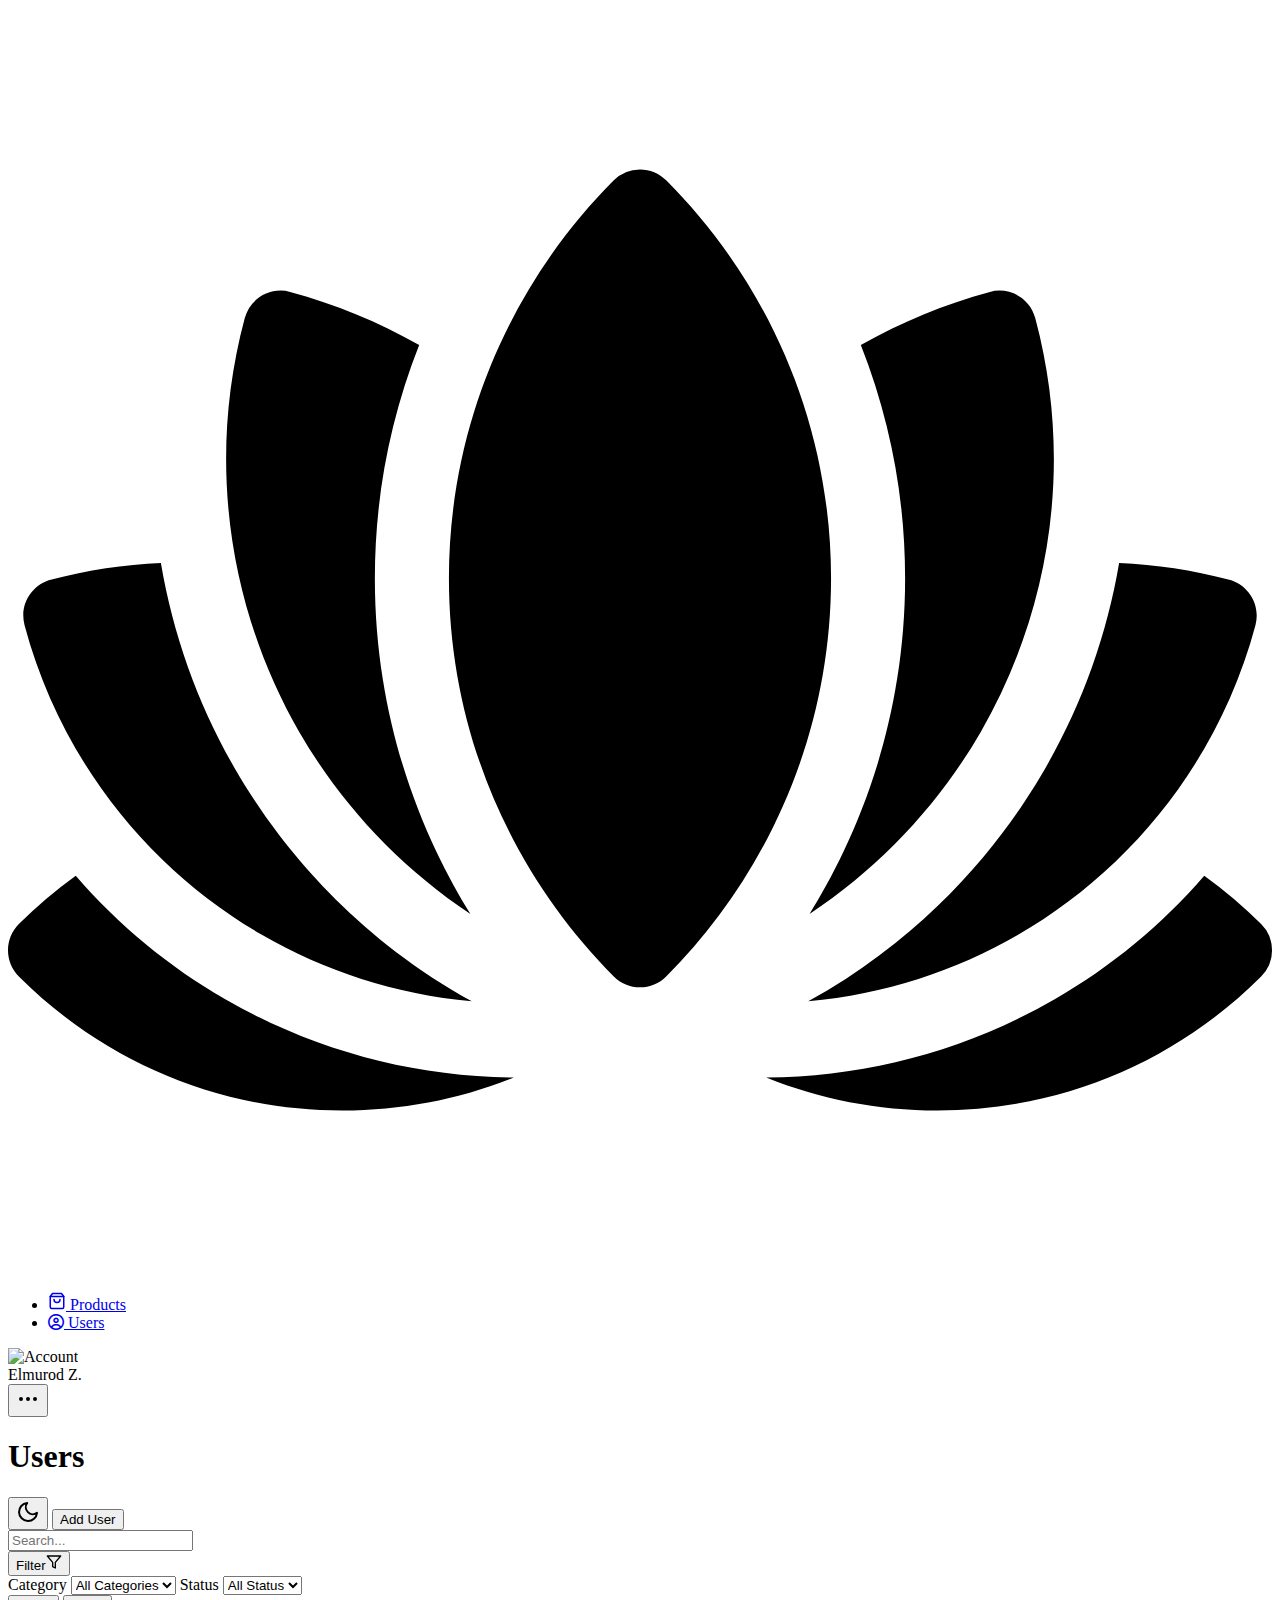
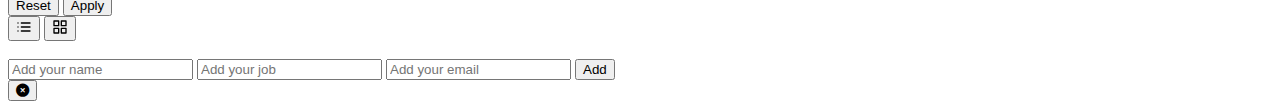
==== users.html @ 1fd19dda "Project of Products & Users" ====
<!DOCTYPE html>
<html lang="en">
<head>
    <meta charset="UTF-8">
    <meta http-equiv="X-UA-Compatible" content="IE=edge">
    <meta name="viewport" content="width=device-width, initial-scale=1.0">
    <title>Users</title>
    <link rel="stylesheet" href="/Project/css/main.css">
    <link rel="stylesheet" href="https://cdnjs.cloudflare.com/ajax/libs/font-awesome/6.3.0/css/all.min.css">
</head>
<body>
    <div class="app-container">
        <div class="sidebar">
          <div class="sidebar-header">
            <div class="app-icon">
              <svg viewBox="0 0 512 512" xmlns="http://www.w3.org/2000/svg"><path fill="currentColor" d="M507.606 371.054a187.217 187.217 0 00-23.051-19.606c-17.316 19.999-37.648 36.808-60.572 50.041-35.508 20.505-75.893 31.452-116.875 31.711 21.762 8.776 45.224 13.38 69.396 13.38 49.524 0 96.084-19.286 131.103-54.305a15 15 0 004.394-10.606 15.028 15.028 0 00-4.395-10.615zM27.445 351.448a187.392 187.392 0 00-23.051 19.606C1.581 373.868 0 377.691 0 381.669s1.581 7.793 4.394 10.606c35.019 35.019 81.579 54.305 131.103 54.305 24.172 0 47.634-4.604 69.396-13.38-40.985-.259-81.367-11.206-116.879-31.713-22.922-13.231-43.254-30.04-60.569-50.039zM103.015 375.508c24.937 14.4 53.928 24.056 84.837 26.854-53.409-29.561-82.274-70.602-95.861-94.135-14.942-25.878-25.041-53.917-30.063-83.421-14.921.64-29.775 2.868-44.227 6.709-6.6 1.576-11.507 7.517-11.507 14.599 0 1.312.172 2.618.512 3.885 15.32 57.142 52.726 100.35 96.309 125.509zM324.148 402.362c30.908-2.799 59.9-12.454 84.837-26.854 43.583-25.159 80.989-68.367 96.31-125.508.34-1.267.512-2.573.512-3.885 0-7.082-4.907-13.023-11.507-14.599-14.452-3.841-29.306-6.07-44.227-6.709-5.022 29.504-15.121 57.543-30.063 83.421-13.588 23.533-42.419 64.554-95.862 94.134zM187.301 366.948c-15.157-24.483-38.696-71.48-38.696-135.903 0-32.646 6.043-64.401 17.945-94.529-16.394-9.351-33.972-16.623-52.273-21.525-8.004-2.142-16.225 2.604-18.37 10.605-16.372 61.078-4.825 121.063 22.064 167.631 16.325 28.275 39.769 54.111 69.33 73.721zM324.684 366.957c29.568-19.611 53.017-45.451 69.344-73.73 26.889-46.569 38.436-106.553 22.064-167.631-2.145-8.001-10.366-12.748-18.37-10.605-18.304 4.902-35.883 12.176-52.279 21.529 11.9 30.126 17.943 61.88 17.943 94.525.001 64.478-23.58 111.488-38.702 135.912zM266.606 69.813c-2.813-2.813-6.637-4.394-10.615-4.394a15 15 0 00-10.606 4.394c-39.289 39.289-66.78 96.005-66.78 161.231 0 65.256 27.522 121.974 66.78 161.231 2.813 2.813 6.637 4.394 10.615 4.394s7.793-1.581 10.606-4.394c39.248-39.247 66.78-95.96 66.78-161.231.001-65.256-27.511-121.964-66.78-161.231z"/></svg>
            </div>
          </div>
          <ul class="sidebar-list">
            <li class="sidebar-list-item">
              <a href="./products.html">
                <svg xmlns="http://www.w3.org/2000/svg" width="18" height="18" viewBox="0 0 24 24" fill="none" stroke="currentColor" stroke-width="2" stroke-linecap="round" stroke-linejoin="round" class="feather feather-shopping-bag"><path d="M6 2L3 6v14a2 2 0 0 0 2 2h14a2 2 0 0 0 2-2V6l-3-4z"/><line x1="3" y1="6" x2="21" y2="6"/><path d="M16 10a4 4 0 0 1-8 0"/></svg>
                <span>Products</span>
              </a>
            </li>
            <li class="sidebar-list-item active">
              <a href="./users.html">
                <i class="fa-regular fa-circle-user"></i>
                <span>Users</span>
              </a>
            </li>
          </ul>
          <div class="account-info">
            <div class="account-info-picture">
              <img src="/Project/img/my photo.jpg" alt="Account">
            </div>
            <div class="account-info-name">Elmurod Z.</div>
            <button class="account-info-more">
              <svg xmlns="http://www.w3.org/2000/svg" width="24" height="24" viewBox="0 0 24 24" fill="none" stroke="currentColor" stroke-width="2" stroke-linecap="round" stroke-linejoin="round" class="feather feather-more-horizontal"><circle cx="12" cy="12" r="1"/><circle cx="19" cy="12" r="1"/><circle cx="5" cy="12" r="1"/></svg>
            </button>
          </div>
        </div>
        <div class="app-content">
          <div class="app-content-header">
            <h1 class="app-content-headerText">Users</h1>
            <button class="mode-switch" title="Switch Theme">
              <svg class="moon" fill="none" stroke="currentColor" stroke-linecap="round" stroke-linejoin="round" stroke-width="2" width="24" height="24" viewBox="0 0 24 24">
                <defs></defs>
                <path d="M21 12.79A9 9 0 1111.21 3 7 7 0 0021 12.79z"></path>
              </svg>
            </button>
            <button type="button" class="btn btn-lg btn-primary js-modal app-content-headerButton" data-modal="#modal_1">
              Add User
            </button>
          </div>
          <div class="app-content-actions">
            <input class="search-bar" placeholder="Search..." type="text">
            <div class="app-content-actions-wrapper">
              <div class="filter-button-wrapper">
                <button class="action-button filter jsFilter"><span>Filter</span><svg xmlns="http://www.w3.org/2000/svg" width="16" height="16" viewBox="0 0 24 24" fill="none" stroke="currentColor" stroke-width="2" stroke-linecap="round" stroke-linejoin="round" class="feather feather-filter"><polygon points="22 3 2 3 10 12.46 10 19 14 21 14 12.46 22 3"/></svg></button>
                <div class="filter-menu">
                  <label>Category</label>
                  <select>
                    <option>All Categories</option>
                    <option>Furniture</option>                     
                    <option>Decoration</option>
                    <option>Kitchen</option>
                    <option>Bathroom</option>
                  </select>
                  <label>Status</label>
                  <select>
                    <option>All Status</option>
                    <option>Active</option>
                    <option>Disabled</option>
                  </select>
                  <div class="filter-menu-buttons">
                    <button class="filter-button reset">
                      Reset
                    </button>
                    <button class="filter-button apply">
                      Apply
                    </button>
                  </div>
                </div>
              </div>
              <button class="action-button list active" title="List View">
                <svg xmlns="http://www.w3.org/2000/svg" width="16" height="16" viewBox="0 0 24 24" fill="none" stroke="currentColor" stroke-width="2" stroke-linecap="round" stroke-linejoin="round" class="feather feather-list"><line x1="8" y1="6" x2="21" y2="6"/><line x1="8" y1="12" x2="21" y2="12"/><line x1="8" y1="18" x2="21" y2="18"/><line x1="3" y1="6" x2="3.01" y2="6"/><line x1="3" y1="12" x2="3.01" y2="12"/><line x1="3" y1="18" x2="3.01" y2="18"/></svg>
              </button>
              <button class="action-button grid" title="Grid View">
                <svg xmlns="http://www.w3.org/2000/svg" width="16" height="16" viewBox="0 0 24 24" fill="none" stroke="currentColor" stroke-width="2" stroke-linecap="round" stroke-linejoin="round" class="feather feather-grid"><rect x="3" y="3" width="7" height="7"/><rect x="14" y="3" width="7" height="7"/><rect x="14" y="14" width="7" height="7"/><rect x="3" y="14" width="7" height="7"/></svg>
              </button>
            </div>
          </div>
          <div class="box2 box">
            
          </div>

          <div id="modal_1" class="modal-window">
            <div class="modal-window__title">
              <div class="modal-box">
                <img src="" alt="">
                   <form class="modal-form">
                    <input id="modal-input-title" type="text" placeholder="Add your name">
                    <input id="modal-input-name" type="text" placeholder="Add your job">
                    <input id="modal-input-price" type="email" placeholder="Add your email">
                    <button class="add-btn">Add</button>
                   </form>
                </div>
              <button class="modal-close">
                <i class="fa-solid fa-circle-xmark"></i>
              </button>
            </div>
          </div>
        </div>
    </div>



    <script src="/Project/js/app.js"></script>
</body>
</html>
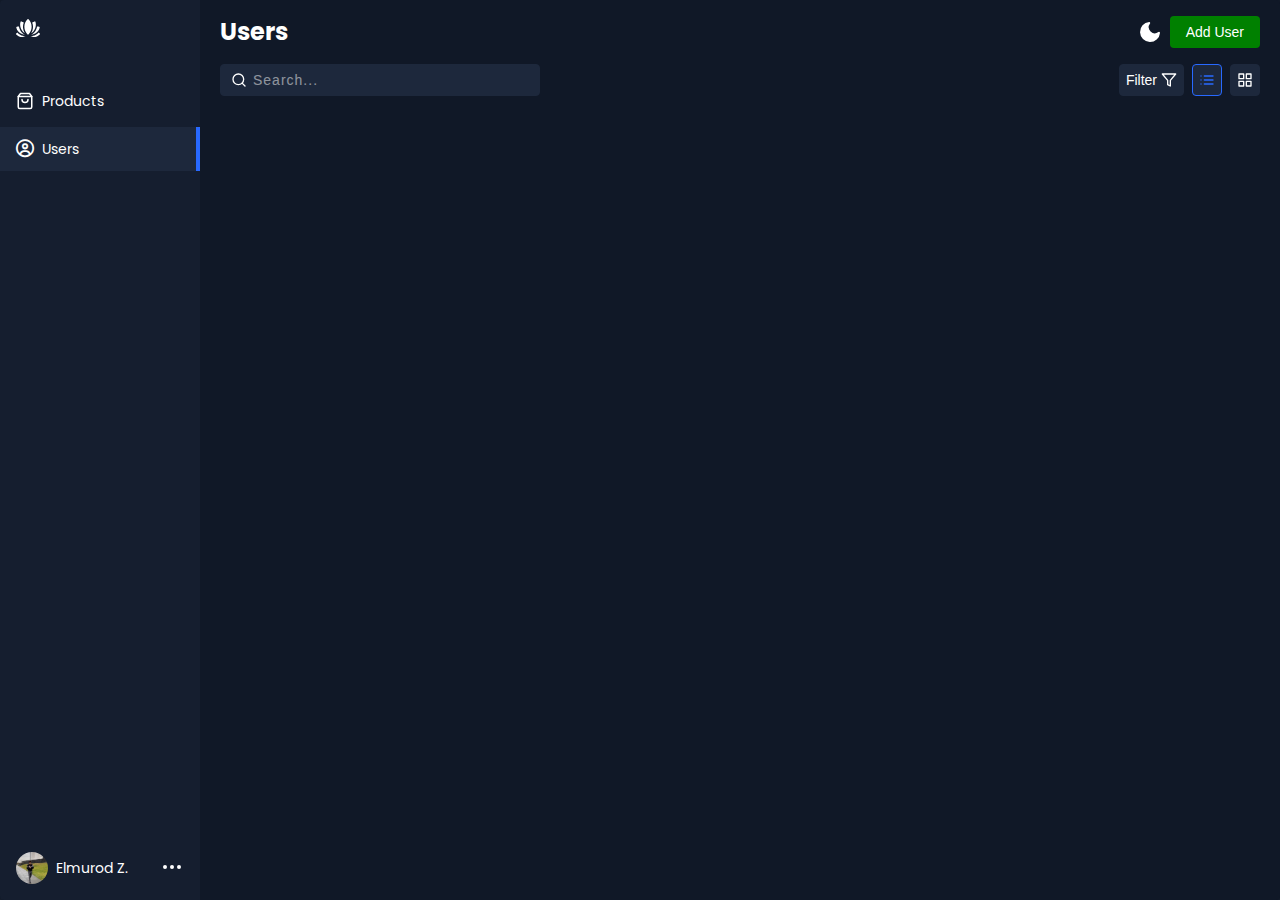
==== commit 4dde3b05: "Project of products and users" ====
--- a/users.html
+++ b/users.html
@@ -5,7 +5,7 @@
     <meta http-equiv="X-UA-Compatible" content="IE=edge">
     <meta name="viewport" content="width=device-width, initial-scale=1.0">
     <title>Users</title>
-    <link rel="stylesheet" href="/Project/css/main.css">
+    <link rel="stylesheet" href="./css/main.css">
     <link rel="stylesheet" href="https://cdnjs.cloudflare.com/ajax/libs/font-awesome/6.3.0/css/all.min.css">
 </head>
 <body>
@@ -18,7 +18,7 @@
           </div>
           <ul class="sidebar-list">
             <li class="sidebar-list-item">
-              <a href="./products.html">
+              <a href="./index.html">
                 <svg xmlns="http://www.w3.org/2000/svg" width="18" height="18" viewBox="0 0 24 24" fill="none" stroke="currentColor" stroke-width="2" stroke-linecap="round" stroke-linejoin="round" class="feather feather-shopping-bag"><path d="M6 2L3 6v14a2 2 0 0 0 2 2h14a2 2 0 0 0 2-2V6l-3-4z"/><line x1="3" y1="6" x2="21" y2="6"/><path d="M16 10a4 4 0 0 1-8 0"/></svg>
                 <span>Products</span>
               </a>
@@ -32,7 +32,7 @@
           </ul>
           <div class="account-info">
             <div class="account-info-picture">
-              <img src="/Project/img/my photo.jpg" alt="Account">
+              <img src="./img/my photo.jpg" alt="My account">
             </div>
             <div class="account-info-name">Elmurod Z.</div>
             <button class="account-info-more">
@@ -116,6 +116,6 @@
 
 
 
-    <script src="/Project/js/app.js"></script>
+    <script src="./js/app.js"></script>
 </body>
 </html>--- a/css/main.css
+++ b/css/main.css
@@ -0,0 +1,912 @@
+@import url("https://fonts.googleapis.com/css2?family=Poppins:wght@300;400;500&display=swap");
+* {
+  box-sizing: border-box;
+}
+
+:root {
+  --app-bg: #101827;
+  --sidebar: rgba(21, 30, 47,1);
+  --sidebar-main-color: #fff;
+  --table-border: #1a2131;
+  --table-header: #1a2131;
+  --app-content-main-color: #fff;
+  --sidebar-link: #fff;
+  --sidebar-active-link: #1d283c;
+  --sidebar-hover-link: #1a2539;
+  --action-color: #2869ff;
+  --action-color-hover: #6291fd;
+  --app-content-secondary-color: #1d283c;
+  --filter-reset: #2c394f;
+  --filter-shadow: rgba(16, 24, 39, 0.8) 0px 6px 12px -2px, rgba(0, 0, 0, 0.3) 0px 3px 7px -3px;
+}
+
+.light:root {
+  --app-bg: #fff;
+  --sidebar: #f3f6fd;
+  --app-content-secondary-color: #f3f6fd;
+  --app-content-main-color: #1f1c2e;
+  --sidebar-link: #1f1c2e;
+  --sidebar-hover-link: rgba(195, 207, 244, 0.5);
+  --sidebar-active-link: rgba(195, 207, 244, 1);
+  --sidebar-main-color: #1f1c2e;
+  --filter-shadow: rgba(99, 99, 99, 0.2) 0px 2px 8px 0px;
+}
+
+body, html {
+  margin: 0;
+  padding: 0;
+  height: 100%;
+  width: 100%;
+}
+
+body {
+  overflow: hidden;
+  font-family: "Poppins", sans-serif;
+  background-color: var(--app-bg);
+  -webkit-font-smoothing: antialiased;
+  -moz-osx-font-smoothing: grayscale;
+}
+
+.app-container {
+  border-radius: 4px;
+  width: 100%;
+  height: 100%;
+  max-height: 100%;
+  max-width: 1280px;
+  display: flex;
+  overflow: hidden;
+  box-shadow: rgba(99, 99, 99, 0.2) 0px 2px 8px 0px;
+  max-width: 2000px;
+  margin: 0 auto;
+}
+
+.sidebar {
+  flex-basis: 200px;
+  max-width: 200px;
+  flex-shrink: 0;
+  background-color: var(--sidebar);
+  display: flex;
+  flex-direction: column;
+}
+.sidebar-header {
+  display: flex;
+  align-items: center;
+  justify-content: space-between;
+  padding: 16px;
+}
+.sidebar-list {
+  list-style-type: none;
+  padding: 0;
+}
+.sidebar-list-item {
+  position: relative;
+  margin-bottom: 4px;
+}
+.sidebar-list-item a {
+  display: flex;
+  align-items: center;
+  width: 100%;
+  padding: 10px 16px;
+  color: var(--sidebar-link);
+  text-decoration: none;
+  font-size: 14px;
+  line-height: 24px;
+}
+.sidebar-list-item svg {
+  margin-right: 8px;
+}
+.sidebar-list-item:hover {
+  background-color: var(--sidebar-hover-link);
+}
+.sidebar-list-item.active {
+  background-color: var(--sidebar-active-link);
+}
+.sidebar-list-item.active:before {
+  content: "";
+  position: absolute;
+  right: 0;
+  background-color: var(--action-color);
+  height: 100%;
+  width: 4px;
+}
+@media screen and (max-width: 1024px) {
+  .sidebar {
+    display: none;
+  }
+}
+
+.fa-circle-user {
+  font-size: 18px;
+  margin-right: 8px;
+}
+
+.mode-switch {
+  background-color: transparent;
+  border: none;
+  padding: 0;
+  color: var(--app-content-main-color);
+  display: flex;
+  justify-content: center;
+  align-items: center;
+  margin-left: auto;
+  margin-right: 8px;
+  cursor: pointer;
+}
+.mode-switch .moon {
+  fill: var(--app-content-main-color);
+}
+
+.mode-switch.active .moon {
+  fill: none;
+}
+
+.account-info {
+  display: flex;
+  align-items: center;
+  padding: 16px;
+  margin-top: auto;
+}
+.account-info-picture {
+  width: 32px;
+  height: 32px;
+  border-radius: 50%;
+  overflow: hidden;
+  flex-shrink: 0;
+}
+.account-info-picture img {
+  width: 100%;
+  height: 100%;
+  object-fit: cover;
+}
+.account-info-name {
+  font-size: 14px;
+  color: var(--sidebar-main-color);
+  margin: 0 8px;
+  overflow: hidden;
+  max-width: 100%;
+  text-overflow: ellipsis;
+  white-space: nowrap;
+}
+.account-info-more {
+  color: var(--sidebar-main-color);
+  padding: 0;
+  border: none;
+  background-color: transparent;
+  margin-left: auto;
+}
+
+.app-icon {
+  color: var(--sidebar-main-color);
+}
+.app-icon svg {
+  width: 24px;
+  height: 24px;
+}
+
+.app-content {
+  padding: 16px;
+  background-color: var(--app-bg);
+  height: 100%;
+  flex: 1;
+  max-height: 100%;
+  display: flex;
+  flex-direction: column;
+}
+.app-content-header {
+  display: flex;
+  align-items: center;
+  justify-content: space-between;
+  padding: 0 4px;
+}
+.app-content-headerText {
+  color: var(--app-content-main-color);
+  font-size: 24px;
+  line-height: 32px;
+  margin: 0;
+}
+.app-content-headerButton {
+  background-color: green;
+  color: #fff;
+  font-size: 14px;
+  line-height: 24px;
+  border: none;
+  border-radius: 4px;
+  height: 32px;
+  padding: 0 16px;
+  transition: 0.2s;
+  cursor: pointer;
+}
+.app-content-headerButton:hover {
+  background-color: limegreen;
+}
+.app-content-actions {
+  display: flex;
+  justify-content: space-between;
+  align-items: center;
+  padding: 16px 4px;
+}
+.app-content-actions-wrapper {
+  display: flex;
+  align-items: center;
+  margin-left: auto;
+}
+@media screen and (max-width: 520px) {
+  .app-content-actions {
+    flex-direction: column;
+  }
+  .app-content-actions .search-bar {
+    max-width: 100%;
+    order: 2;
+  }
+  .app-content-actions .app-content-actions-wrapper {
+    padding-bottom: 16px;
+    order: 1;
+  }
+}
+
+.search-bar {
+  background-color: var(--app-content-secondary-color);
+  border: 1px solid var(--app-content-secondary-color);
+  color: var(--app-content-main-color);
+  font-size: 14px;
+  line-height: 24px;
+  border-radius: 4px;
+  padding: 0px 10px 0px 32px;
+  height: 32px;
+  background-image: url("data:image/svg+xml,%3Csvg xmlns='http://www.w3.org/2000/svg' width='24' height='24' viewBox='0 0 24 24' fill='none' stroke='%23fff' stroke-width='2' stroke-linecap='round' stroke-linejoin='round' class='feather feather-search'%3E%3Ccircle cx='11' cy='11' r='8'/%3E%3Cline x1='21' y1='21' x2='16.65' y2='16.65'/%3E%3C/svg%3E");
+  background-size: 16px;
+  background-repeat: no-repeat;
+  background-position: left 10px center;
+  width: 100%;
+  max-width: 320px;
+  transition: 0.2s;
+}
+.light .search-bar {
+  background-image: url("data:image/svg+xml,%3Csvg xmlns='http://www.w3.org/2000/svg' width='24' height='24' viewBox='0 0 24 24' fill='none' stroke='%231f1c2e' stroke-width='2' stroke-linecap='round' stroke-linejoin='round' class='feather feather-search'%3E%3Ccircle cx='11' cy='11' r='8'/%3E%3Cline x1='21' y1='21' x2='16.65' y2='16.65'/%3E%3C/svg%3E");
+}
+.search-bar:placeholder {
+  color: var(--app-content-main-color);
+}
+.search-bar:hover {
+  border-color: var(--action-color-hover);
+  background-image: url("data:image/svg+xml,%3Csvg xmlns='http://www.w3.org/2000/svg' width='24' height='24' viewBox='0 0 24 24' fill='none' stroke='%236291fd' stroke-width='2' stroke-linecap='round' stroke-linejoin='round' class='feather feather-search'%3E%3Ccircle cx='11' cy='11' r='8'/%3E%3Cline x1='21' y1='21' x2='16.65' y2='16.65'/%3E%3C/svg%3E");
+}
+.search-bar:focus {
+  outline: none;
+  border-color: var(--action-color);
+  background-image: url("data:image/svg+xml,%3Csvg xmlns='http://www.w3.org/2000/svg' width='24' height='24' viewBox='0 0 24 24' fill='none' stroke='%232869ff' stroke-width='2' stroke-linecap='round' stroke-linejoin='round' class='feather feather-search'%3E%3Ccircle cx='11' cy='11' r='8'/%3E%3Cline x1='21' y1='21' x2='16.65' y2='16.65'/%3E%3C/svg%3E");
+}
+
+.action-button {
+  border-radius: 4px;
+  height: 32px;
+  background-color: var(--app-content-secondary-color);
+  border: 1px solid var(--app-content-secondary-color);
+  display: flex;
+  align-items: center;
+  color: var(--app-content-main-color);
+  font-size: 14px;
+  margin-left: 8px;
+  cursor: pointer;
+}
+.action-button span {
+  margin-right: 4px;
+}
+.action-button:hover {
+  border-color: var(--action-color-hover);
+}
+.action-button:focus, .action-button.active {
+  outline: none;
+  color: var(--action-color);
+  border-color: var(--action-color);
+}
+
+.filter-button-wrapper {
+  position: relative;
+}
+
+.filter-menu {
+  background-color: var(--app-content-secondary-color);
+  position: absolute;
+  top: calc(100% + 16px);
+  right: -74px;
+  border-radius: 4px;
+  padding: 8px;
+  width: 220px;
+  z-index: 2;
+  box-shadow: var(--filter-shadow);
+  visibility: hidden;
+  opacity: 0;
+  transition: 0.2s;
+}
+.filter-menu:before {
+  content: "";
+  position: absolute;
+  width: 0;
+  height: 0;
+  border-left: 5px solid transparent;
+  border-right: 5px solid transparent;
+  border-bottom: 5px solid var(--app-content-secondary-color);
+  bottom: 100%;
+  left: 50%;
+  transform: translatex(-50%);
+}
+.filter-menu.active {
+  visibility: visible;
+  opacity: 1;
+  top: calc(100% + 8px);
+}
+.filter-menu label {
+  display: block;
+  font-size: 14px;
+  color: var(--app-content-main-color);
+  margin-bottom: 8px;
+}
+.filter-menu select {
+  appearance: none;
+  background-image: url("data:image/svg+xml,%3Csvg xmlns='http://www.w3.org/2000/svg' width='16' height='16' viewBox='0 0 24 24' fill='none' stroke='%23fff' stroke-width='2' stroke-linecap='round' stroke-linejoin='round' class='feather feather-chevron-down'%3E%3Cpolyline points='6 9 12 15 18 9'/%3E%3C/svg%3E");
+  background-repeat: no-repeat;
+  padding: 8px 24px 8px 8px;
+  background-position: right 4px center;
+  border: 1px solid var(--app-content-main-color);
+  border-radius: 4px;
+  color: var(--app-content-main-color);
+  font-size: 12px;
+  background-color: transparent;
+  margin-bottom: 16px;
+  width: 100%;
+}
+.filter-menu select option {
+  font-size: 14px;
+}
+.light .filter-menu select {
+  background-image: url("data:image/svg+xml,%3Csvg xmlns='http://www.w3.org/2000/svg' width='16' height='16' viewBox='0 0 24 24' fill='none' stroke='%231f1c2e' stroke-width='2' stroke-linecap='round' stroke-linejoin='round' class='feather feather-chevron-down'%3E%3Cpolyline points='6 9 12 15 18 9'/%3E%3C/svg%3E");
+}
+.filter-menu select:hover {
+  border-color: var(--action-color-hover);
+}
+.filter-menu select:focus, .filter-menu select.active {
+  outline: none;
+  color: var(--action-color);
+  border-color: var(--action-color);
+  background-image: url("data:image/svg+xml,%3Csvg xmlns='http://www.w3.org/2000/svg' width='16' height='16' viewBox='0 0 24 24' fill='none' stroke='%232869ff' stroke-width='2' stroke-linecap='round' stroke-linejoin='round' class='feather feather-chevron-down'%3E%3Cpolyline points='6 9 12 15 18 9'/%3E%3C/svg%3E");
+}
+
+.filter-menu-buttons {
+  display: flex;
+  align-items: center;
+  justify-content: space-between;
+}
+
+.filter-button {
+  border-radius: 2px;
+  font-size: 12px;
+  padding: 4px 8px;
+  cursor: pointer;
+  border: none;
+  color: #fff;
+}
+.filter-button.apply {
+  background-color: var(--action-color);
+}
+.filter-button.reset {
+  background-color: var(--filter-reset);
+}
+
+.products-area-wrapper {
+  width: 100%;
+  max-height: 100%;
+  overflow: auto;
+  padding: 0 4px;
+}
+
+.tableView .products-header {
+  display: flex;
+  align-items: center;
+  border-radius: 4px;
+  background-color: var(--app-content-secondary-color);
+  position: sticky;
+  top: 0;
+}
+.tableView .products-row {
+  display: flex;
+  align-items: center;
+  border-radius: 4px;
+}
+.tableView .products-row:hover {
+  box-shadow: var(--filter-shadow);
+  background-color: var(--app-content-secondary-color);
+}
+.tableView .products-row .cell-more-button {
+  display: none;
+}
+.tableView .product-cell {
+  flex: 1;
+  padding: 8px 16px;
+  color: var(--app-content-main-color);
+  font-size: 14px;
+  display: flex;
+  align-items: center;
+}
+.tableView .product-cell img {
+  width: 32px;
+  height: 32px;
+  border-radius: 6px;
+  margin-right: 6px;
+}
+@media screen and (max-width: 780px) {
+  .tableView .product-cell {
+    font-size: 12px;
+  }
+  .tableView .product-cell.image span {
+    display: none;
+  }
+  .tableView .product-cell.image {
+    flex: 0.2;
+  }
+}
+@media screen and (max-width: 520px) {
+  .tableView .product-cell.category, .tableView .product-cell.sales {
+    display: none;
+  }
+  .tableView .product-cell.status-cell {
+    flex: 0.4;
+  }
+  .tableView .product-cell.stock, .tableView .product-cell.price {
+    flex: 0.2;
+  }
+}
+@media screen and (max-width: 480px) {
+  .tableView .product-cell.stock {
+    display: none;
+  }
+  .tableView .product-cell.price {
+    flex: 0.4;
+  }
+}
+.tableView .sort-button {
+  padding: 0;
+  background-color: transparent;
+  border: none;
+  cursor: pointer;
+  color: var(--app-content-main-color);
+  margin-left: 4px;
+  display: flex;
+  align-items: center;
+}
+.tableView .sort-button:hover {
+  color: var(--action-color);
+}
+.tableView .sort-button svg {
+  width: 12px;
+}
+.tableView .cell-label {
+  display: none;
+}
+
+.product-cell-btns {
+  display: flex;
+  align-items: center;
+  justify-content: space-between;
+  gap: 40px;
+}
+
+.update-btn {
+  background-color: grey;
+  color: #fff;
+  font-size: 14px;
+  line-height: 24px;
+  border: none;
+  border-radius: 5px;
+  height: 32px;
+  padding: 0 16px;
+  margin-bottom: -8px;
+  transition: 0.2s;
+  cursor: pointer;
+}
+
+.update-btn:hover {
+  color: black;
+  background-color: gold;
+}
+
+.delete-btn {
+  background-color: red;
+  color: #fff;
+  font-size: 14px;
+  line-height: 24px;
+  border: none;
+  border-radius: 4px;
+  height: 32px;
+  padding: 0 17px;
+  transition: 0.2s;
+  cursor: pointer;
+}
+
+.delete-btn:hover {
+  background-color: darkred;
+}
+
+.status {
+  border-radius: 4px;
+  display: flex;
+  align-items: center;
+  padding: 4px 8px;
+  font-size: 12px;
+}
+.status:before {
+  content: "";
+  width: 4px;
+  height: 4px;
+  border-radius: 50%;
+  margin-right: 4px;
+}
+.status.active {
+  color: #2ba972;
+  background-color: rgba(43, 169, 114, 0.2);
+}
+.status.active:before {
+  background-color: #2ba972;
+}
+.status.disabled {
+  color: #59719d;
+  background-color: rgba(89, 113, 157, 0.2);
+}
+.status.disabled:before {
+  background-color: #59719d;
+}
+
+.gridView {
+  display: flex;
+  flex-wrap: wrap;
+  margin: 0 -8px;
+}
+@media screen and (max-width: 520px) {
+  .gridView {
+    margin: 0;
+  }
+}
+.gridView .products-header {
+  display: none;
+}
+.gridView .products-row {
+  margin: 8px;
+  width: calc(25% - 16px);
+  background-color: var(--app-content-secondary-color);
+  padding: 8px;
+  border-radius: 4px;
+  cursor: pointer;
+  transition: transform 0.2s;
+  position: relative;
+}
+.gridView .products-row:hover {
+  transform: scale(1.01);
+  box-shadow: var(--filter-shadow);
+}
+.gridView .products-row:hover .cell-more-button {
+  display: flex;
+}
+@media screen and (max-width: 1024px) {
+  .gridView .products-row {
+    width: calc(33.3% - 16px);
+  }
+}
+@media screen and (max-width: 820px) {
+  .gridView .products-row {
+    width: calc(50% - 16px);
+  }
+}
+@media screen and (max-width: 520px) {
+  .gridView .products-row {
+    width: 100%;
+    margin: 8px 0;
+  }
+  .gridView .products-row:hover {
+    transform: none;
+  }
+}
+.gridView .products-row .cell-more-button {
+  border: none;
+  padding: 0;
+  border-radius: 4px;
+  position: absolute;
+  top: 16px;
+  right: 16px;
+  z-index: 1;
+  display: flex;
+  align-items: center;
+  justify-content: center;
+  width: 24px;
+  height: 24px;
+  background-color: rgba(16, 24, 39, 0.7);
+  color: #fff;
+  cursor: pointer;
+  display: none;
+}
+.gridView .product-cell {
+  color: var(--app-content-main-color);
+  font-size: 14px;
+  margin-bottom: 8px;
+}
+.gridView .product-cell:not(.image) {
+  display: flex;
+  align-items: center;
+  justify-content: space-between;
+}
+.gridView .product-cell.image span {
+  font-size: 18px;
+  line-height: 24px;
+}
+.gridView .product-cell img {
+  width: 100%;
+  height: 140px;
+  object-fit: cover;
+  border-radius: 4px;
+  margin-bottom: 16px;
+}
+.gridView .cell-label {
+  opacity: 0.6;
+}
+
+.material-symbols-outlined {
+  font-variation-settings: "FILL" 0, "wght" 400, "GRAD" 0, "opsz" 48;
+}
+
+.box {
+  display: flex;
+  flex-wrap: wrap;
+  justify-content: space-between;
+  gap: 10px;
+  row-gap: 25px;
+  margin-top: 10px;
+  overflow: auto;
+}
+
+img {
+  width: 280px;
+  object-fit: cover;
+  border-radius: 10px 10px 0 0;
+}
+
+.img {
+  width: 280px;
+  object-fit: cover;
+  border-radius: 10px 10px 0 0;
+}
+
+.div {
+  background-color: #1D283C;
+  border-radius: 10px;
+  padding: 10px;
+}
+
+.btns {
+  width: 280px;
+  display: flex;
+  align-items: center;
+  justify-content: space-between;
+  flex-wrap: wrap;
+}
+
+.edit {
+  width: 100px;
+  height: 30px;
+  font-size: 15px;
+  background-color: #2869ff;
+  color: #FFFFFF;
+  border: none;
+  border-radius: 5px;
+}
+
+.del {
+  width: 100px;
+  height: 30px;
+  font-size: 15px;
+  background-color: red;
+  color: #FFFFFF;
+  border: none;
+  border-radius: 5px;
+}
+
+.title {
+  width: 280px;
+  letter-spacing: 1px;
+  color: #FFFFFF;
+}
+
+.title-span {
+  font-weight: lighter;
+  margin-right: 5px;
+}
+
+.price {
+  width: 280px;
+  font-weight: bold;
+  letter-spacing: 1px;
+  color: #FFFFFF;
+}
+
+.price-span {
+  font-weight: lighter;
+  margin-right: 5px;
+}
+
+.text {
+  width: 280px;
+  font-weight: bold;
+  letter-spacing: 0.1px;
+  color: #FFFFFF;
+  margin-bottom: 25px;
+}
+
+.text-span {
+  font-weight: lighter;
+  margin-right: 5px;
+}
+
+.input {
+  width: 200px;
+  height: 30px;
+  color: #FFFFFF;
+  background-color: #1D283C;
+  border: 1px solid #FFFFFF;
+  border-radius: 5px;
+  padding-left: 5px;
+  margin-top: 20px;
+}
+
+.input:focus {
+  box-shadow: 1px 1px 10px #FFFFFF;
+}
+
+.input-price {
+  width: 200px;
+  height: 30px;
+  color: #FFFFFF;
+  background-color: #1D283C;
+  border: 1px solid #FFFFFF;
+  border-radius: 5px;
+  padding-left: 5px;
+  margin-top: 10px;
+}
+
+.input-price:focus {
+  box-shadow: 1px 1px 10px #FFFFFF;
+}
+
+::placeholder {
+  color: #FFFFFF;
+  opacity: 0.5;
+  letter-spacing: 1px;
+}
+
+.modal-window {
+  position: fixed;
+  z-index: 100;
+  top: 50%;
+  left: 50%;
+  transform: translate(-50%, -80%) scale(0.9);
+  width: 400px;
+  max-width: 95%;
+  min-height: 550px;
+  box-shadow: 0 10px 30px rgba(0, 0, 0, 0.2);
+  background-color: #101827;
+  border: 2px solid #FFFFFF;
+  border-radius: 10px;
+  transition: all 0.18s ease-in-out;
+  visibility: hidden;
+  opacity: 0;
+  padding-top: 20px;
+}
+.modal-window.show {
+  transform: translate(-50%, -50%) scale(1);
+  opacity: 1;
+  visibility: visible;
+}
+.modal-window__title {
+  display: flex;
+  justify-content: center;
+  align-items: center;
+  flex-flow: column wrap;
+  height: 100%;
+  min-height: inherit;
+}
+.modal-window__backdrop {
+  position: fixed;
+  top: 0;
+  left: 0;
+  width: 100%;
+  height: 100%;
+  background-color: rgba(0, 0, 0, 0.6);
+}
+
+.modal-box {
+  width: 300px;
+  height: 420px;
+  border: none;
+  border-radius: 10px;
+  background-color: #1D283C;
+}
+
+.modal-form {
+  display: flex;
+  align-items: center;
+  justify-content: center;
+  flex-direction: column;
+  row-gap: 20px;
+  margin-top: 150px;
+}
+
+#modal-input-title {
+  width: 250px;
+  height: 40px;
+  color: #FFFFFF;
+  background-color: #101827;
+  border: 2px solid #FFFFFF;
+  border-radius: 10px;
+  padding-left: 10px;
+}
+
+#modal-input-title:focus {
+  box-shadow: 1px 1px 10px #FFFFFF;
+}
+
+#modal-input-name {
+  width: 250px;
+  height: 40px;
+  color: #FFFFFF;
+  background-color: #101827;
+  border: 2px solid #FFFFFF;
+  border-radius: 10px;
+  padding-left: 10px;
+}
+
+#modal-input-name:focus {
+  box-shadow: 1px 1px 10px #FFFFFF;
+}
+
+#modal-input-price {
+  width: 250px;
+  height: 40px;
+  color: #FFFFFF;
+  background-color: #101827;
+  border: 2px solid #FFFFFF;
+  border-radius: 10px;
+  padding-left: 10px;
+}
+
+#modal-input-price:focus {
+  box-shadow: 1px 1px 10px #FFFFFF;
+}
+
+.add-btn {
+  width: 250px;
+  height: 40px;
+  font-size: 18px;
+  color: #FFFFFF;
+  background-color: green;
+  border: none;
+  border-radius: 10px;
+  cursor: pointer;
+}
+
+.add-btn:hover {
+  background-color: limegreen;
+  transition: 1s;
+}
+
+.modal-close {
+  font-size: 40px;
+  color: red;
+  background-color: initial;
+  border: none;
+  margin-top: 28px;
+  cursor: pointer;
+}
+
+.modal-close:hover {
+  color: darkred;
+  transition: 1s;
+}
+
+/*# sourceMappingURL=main.css.map */
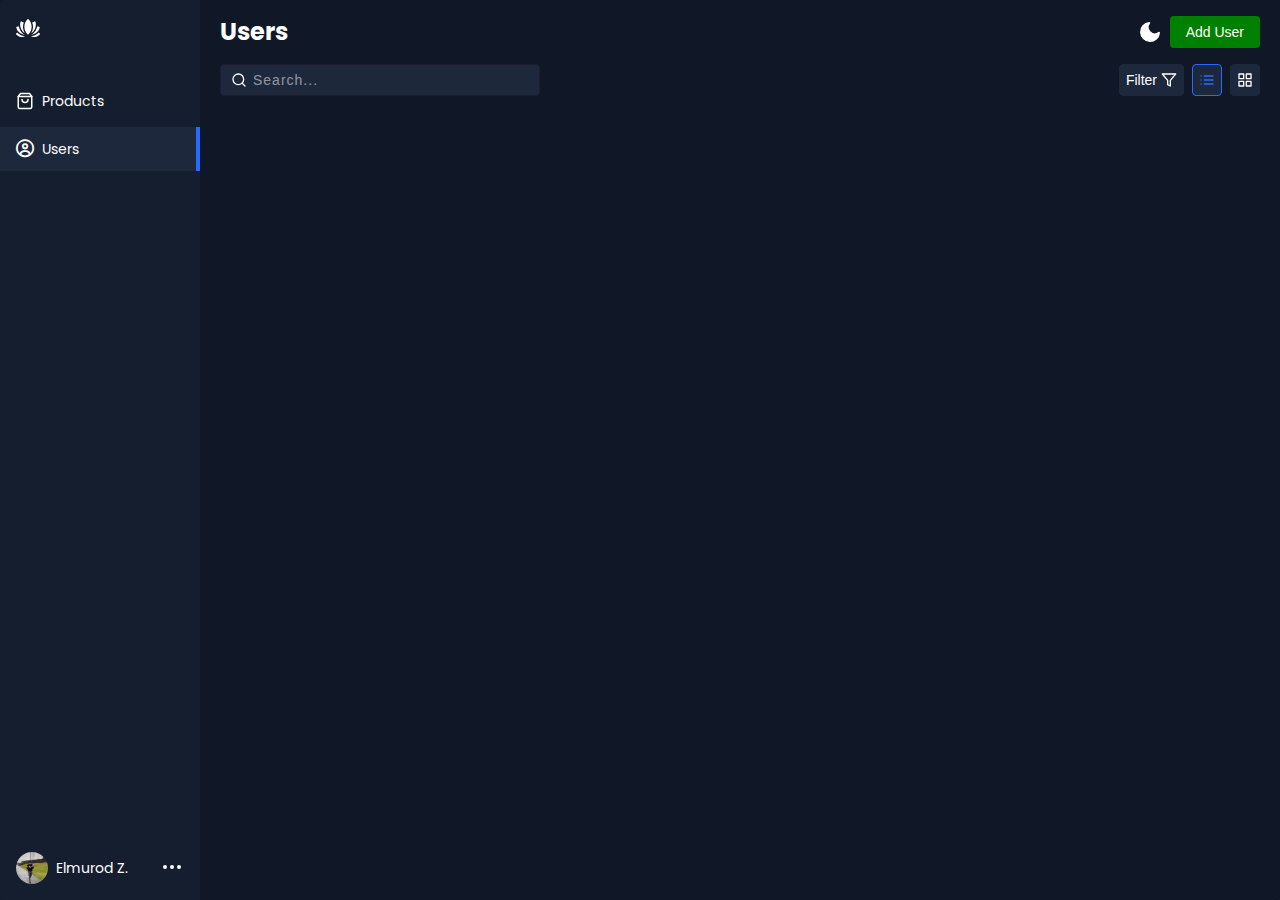
==== commit 40ce68cd: "Products and Users" ====
--- a/users.html
+++ b/users.html
@@ -1,121 +1,227 @@
 <!DOCTYPE html>
 <html lang="en">
-<head>
-    <meta charset="UTF-8">
-    <meta http-equiv="X-UA-Compatible" content="IE=edge">
-    <meta name="viewport" content="width=device-width, initial-scale=1.0">
+  <head>
+    <meta charset="UTF-8" />
+    <meta http-equiv="X-UA-Compatible" content="IE=edge" />
+    <meta name="viewport" content="width=device-width, initial-scale=1.0" />
+    <link
+      rel="icon"
+      href="https://icon-library.com/images/users-icon-png/users-icon-png-13.jpg"
+      type="image/x-icon" />
+    <link rel="stylesheet" href="./css/main.css" />
+    <link
+      rel="stylesheet"
+      href="https://cdnjs.cloudflare.com/ajax/libs/font-awesome/6.3.0/css/all.min.css" />
     <title>Users</title>
-    <link rel="stylesheet" href="./css/main.css">
-    <link rel="stylesheet" href="https://cdnjs.cloudflare.com/ajax/libs/font-awesome/6.3.0/css/all.min.css">
-</head>
-<body>
+  </head>
+  <body>
     <div class="app-container">
-        <div class="sidebar">
-          <div class="sidebar-header">
-            <div class="app-icon">
-              <svg viewBox="0 0 512 512" xmlns="http://www.w3.org/2000/svg"><path fill="currentColor" d="M507.606 371.054a187.217 187.217 0 00-23.051-19.606c-17.316 19.999-37.648 36.808-60.572 50.041-35.508 20.505-75.893 31.452-116.875 31.711 21.762 8.776 45.224 13.38 69.396 13.38 49.524 0 96.084-19.286 131.103-54.305a15 15 0 004.394-10.606 15.028 15.028 0 00-4.395-10.615zM27.445 351.448a187.392 187.392 0 00-23.051 19.606C1.581 373.868 0 377.691 0 381.669s1.581 7.793 4.394 10.606c35.019 35.019 81.579 54.305 131.103 54.305 24.172 0 47.634-4.604 69.396-13.38-40.985-.259-81.367-11.206-116.879-31.713-22.922-13.231-43.254-30.04-60.569-50.039zM103.015 375.508c24.937 14.4 53.928 24.056 84.837 26.854-53.409-29.561-82.274-70.602-95.861-94.135-14.942-25.878-25.041-53.917-30.063-83.421-14.921.64-29.775 2.868-44.227 6.709-6.6 1.576-11.507 7.517-11.507 14.599 0 1.312.172 2.618.512 3.885 15.32 57.142 52.726 100.35 96.309 125.509zM324.148 402.362c30.908-2.799 59.9-12.454 84.837-26.854 43.583-25.159 80.989-68.367 96.31-125.508.34-1.267.512-2.573.512-3.885 0-7.082-4.907-13.023-11.507-14.599-14.452-3.841-29.306-6.07-44.227-6.709-5.022 29.504-15.121 57.543-30.063 83.421-13.588 23.533-42.419 64.554-95.862 94.134zM187.301 366.948c-15.157-24.483-38.696-71.48-38.696-135.903 0-32.646 6.043-64.401 17.945-94.529-16.394-9.351-33.972-16.623-52.273-21.525-8.004-2.142-16.225 2.604-18.37 10.605-16.372 61.078-4.825 121.063 22.064 167.631 16.325 28.275 39.769 54.111 69.33 73.721zM324.684 366.957c29.568-19.611 53.017-45.451 69.344-73.73 26.889-46.569 38.436-106.553 22.064-167.631-2.145-8.001-10.366-12.748-18.37-10.605-18.304 4.902-35.883 12.176-52.279 21.529 11.9 30.126 17.943 61.88 17.943 94.525.001 64.478-23.58 111.488-38.702 135.912zM266.606 69.813c-2.813-2.813-6.637-4.394-10.615-4.394a15 15 0 00-10.606 4.394c-39.289 39.289-66.78 96.005-66.78 161.231 0 65.256 27.522 121.974 66.78 161.231 2.813 2.813 6.637 4.394 10.615 4.394s7.793-1.581 10.606-4.394c39.248-39.247 66.78-95.96 66.78-161.231.001-65.256-27.511-121.964-66.78-161.231z"/></svg>
+      <div class="sidebar">
+        <div class="sidebar-header">
+          <div class="app-icon">
+            <svg viewBox="0 0 512 512" xmlns="http://www.w3.org/2000/svg">
+              <path
+                fill="currentColor"
+                d="M507.606 371.054a187.217 187.217 0 00-23.051-19.606c-17.316 19.999-37.648 36.808-60.572 50.041-35.508 20.505-75.893 31.452-116.875 31.711 21.762 8.776 45.224 13.38 69.396 13.38 49.524 0 96.084-19.286 131.103-54.305a15 15 0 004.394-10.606 15.028 15.028 0 00-4.395-10.615zM27.445 351.448a187.392 187.392 0 00-23.051 19.606C1.581 373.868 0 377.691 0 381.669s1.581 7.793 4.394 10.606c35.019 35.019 81.579 54.305 131.103 54.305 24.172 0 47.634-4.604 69.396-13.38-40.985-.259-81.367-11.206-116.879-31.713-22.922-13.231-43.254-30.04-60.569-50.039zM103.015 375.508c24.937 14.4 53.928 24.056 84.837 26.854-53.409-29.561-82.274-70.602-95.861-94.135-14.942-25.878-25.041-53.917-30.063-83.421-14.921.64-29.775 2.868-44.227 6.709-6.6 1.576-11.507 7.517-11.507 14.599 0 1.312.172 2.618.512 3.885 15.32 57.142 52.726 100.35 96.309 125.509zM324.148 402.362c30.908-2.799 59.9-12.454 84.837-26.854 43.583-25.159 80.989-68.367 96.31-125.508.34-1.267.512-2.573.512-3.885 0-7.082-4.907-13.023-11.507-14.599-14.452-3.841-29.306-6.07-44.227-6.709-5.022 29.504-15.121 57.543-30.063 83.421-13.588 23.533-42.419 64.554-95.862 94.134zM187.301 366.948c-15.157-24.483-38.696-71.48-38.696-135.903 0-32.646 6.043-64.401 17.945-94.529-16.394-9.351-33.972-16.623-52.273-21.525-8.004-2.142-16.225 2.604-18.37 10.605-16.372 61.078-4.825 121.063 22.064 167.631 16.325 28.275 39.769 54.111 69.33 73.721zM324.684 366.957c29.568-19.611 53.017-45.451 69.344-73.73 26.889-46.569 38.436-106.553 22.064-167.631-2.145-8.001-10.366-12.748-18.37-10.605-18.304 4.902-35.883 12.176-52.279 21.529 11.9 30.126 17.943 61.88 17.943 94.525.001 64.478-23.58 111.488-38.702 135.912zM266.606 69.813c-2.813-2.813-6.637-4.394-10.615-4.394a15 15 0 00-10.606 4.394c-39.289 39.289-66.78 96.005-66.78 161.231 0 65.256 27.522 121.974 66.78 161.231 2.813 2.813 6.637 4.394 10.615 4.394s7.793-1.581 10.606-4.394c39.248-39.247 66.78-95.96 66.78-161.231.001-65.256-27.511-121.964-66.78-161.231z" />
+            </svg>
+          </div>
+        </div>
+        <ul class="sidebar-list">
+          <li class="sidebar-list-item">
+            <a href="./index.html">
+              <svg
+                xmlns="http://www.w3.org/2000/svg"
+                width="18"
+                height="18"
+                viewBox="0 0 24 24"
+                fill="none"
+                stroke="currentColor"
+                stroke-width="2"
+                stroke-linecap="round"
+                stroke-linejoin="round"
+                class="feather feather-shopping-bag">
+                <path d="M6 2L3 6v14a2 2 0 0 0 2 2h14a2 2 0 0 0 2-2V6l-3-4z" />
+                <line x1="3" y1="6" x2="21" y2="6" />
+                <path d="M16 10a4 4 0 0 1-8 0" />
+              </svg>
+              <span>Products</span>
+            </a>
+          </li>
+          <li class="sidebar-list-item active">
+            <a href="./users.html">
+              <i class="fa-regular fa-circle-user"></i>
+              <span>Users</span>
+            </a>
+          </li>
+        </ul>
+        <div class="account-info">
+          <div class="account-info-picture">
+            <img src="./img/my photo.jpg" alt="My account" />
+          </div>
+          <div class="account-info-name">Elmurod Z.</div>
+          <button class="account-info-more">
+            <svg
+              xmlns="http://www.w3.org/2000/svg"
+              width="24"
+              height="24"
+              viewBox="0 0 24 24"
+              fill="none"
+              stroke="currentColor"
+              stroke-width="2"
+              stroke-linecap="round"
+              stroke-linejoin="round"
+              class="feather feather-more-horizontal">
+              <circle cx="12" cy="12" r="1" />
+              <circle cx="19" cy="12" r="1" />
+              <circle cx="5" cy="12" r="1" />
+            </svg>
+          </button>
+        </div>
+      </div>
+      <div class="app-content">
+        <div class="app-content-header">
+          <a style="text-decoration: none" href="./index.html">
+            <h1 class="app-content-headerText">Users</h1>
+          </a>
+          <button class="mode-switch" title="Switch Theme">
+            <svg
+              class="moon"
+              fill="none"
+              stroke="currentColor"
+              stroke-linecap="round"
+              stroke-linejoin="round"
+              stroke-width="2"
+              width="24"
+              height="24"
+              viewBox="0 0 24 24">
+              <defs></defs>
+              <path d="M21 12.79A9 9 0 1111.21 3 7 7 0 0021 12.79z"></path>
+            </svg>
+          </button>
+          <button
+            type="button"
+            class="btn btn-lg btn-primary js-modal app-content-headerButton"
+            data-modal="#modal_1">
+            Add User
+          </button>
+        </div>
+        <div class="app-content-actions">
+          <input
+            class="search-bar"
+            style="border: 1px solid #1f1c2e"
+            placeholder="Search..."
+            type="text" />
+          <div class="app-content-actions-wrapper">
+            <div class="filter-button-wrapper">
+              <button class="action-button filter jsFilter">
+                <span>Filter</span
+                ><svg
+                  xmlns="http://www.w3.org/2000/svg"
+                  width="16"
+                  height="16"
+                  viewBox="0 0 24 24"
+                  fill="none"
+                  stroke="currentColor"
+                  stroke-width="2"
+                  stroke-linecap="round"
+                  stroke-linejoin="round"
+                  class="feather feather-filter">
+                  <polygon
+                    points="22 3 2 3 10 12.46 10 19 14 21 14 12.46 22 3" />
+                </svg>
+              </button>
+              <div class="filter-menu">
+                <label>Category</label>
+                <select>
+                  <option>All Categories</option>
+                  <option>Furniture</option>
+                  <option>Decoration</option>
+                  <option>Kitchen</option>
+                  <option>Bathroom</option>
+                </select>
+                <label>Status</label>
+                <select>
+                  <option>All Status</option>
+                  <option>Active</option>
+                  <option>Disabled</option>
+                </select>
+                <div class="filter-menu-buttons">
+                  <button class="filter-button reset">Reset</button>
+                  <button class="filter-button apply">Apply</button>
+                </div>
+              </div>
             </div>
-          </div>
-          <ul class="sidebar-list">
-            <li class="sidebar-list-item">
-              <a href="./index.html">
-                <svg xmlns="http://www.w3.org/2000/svg" width="18" height="18" viewBox="0 0 24 24" fill="none" stroke="currentColor" stroke-width="2" stroke-linecap="round" stroke-linejoin="round" class="feather feather-shopping-bag"><path d="M6 2L3 6v14a2 2 0 0 0 2 2h14a2 2 0 0 0 2-2V6l-3-4z"/><line x1="3" y1="6" x2="21" y2="6"/><path d="M16 10a4 4 0 0 1-8 0"/></svg>
-                <span>Products</span>
-              </a>
-            </li>
-            <li class="sidebar-list-item active">
-              <a href="./users.html">
-                <i class="fa-regular fa-circle-user"></i>
-                <span>Users</span>
-              </a>
-            </li>
-          </ul>
-          <div class="account-info">
-            <div class="account-info-picture">
-              <img src="./img/my photo.jpg" alt="My account">
-            </div>
-            <div class="account-info-name">Elmurod Z.</div>
-            <button class="account-info-more">
-              <svg xmlns="http://www.w3.org/2000/svg" width="24" height="24" viewBox="0 0 24 24" fill="none" stroke="currentColor" stroke-width="2" stroke-linecap="round" stroke-linejoin="round" class="feather feather-more-horizontal"><circle cx="12" cy="12" r="1"/><circle cx="19" cy="12" r="1"/><circle cx="5" cy="12" r="1"/></svg>
-            </button>
-          </div>
-        </div>
-        <div class="app-content">
-          <div class="app-content-header">
-            <h1 class="app-content-headerText">Users</h1>
-            <button class="mode-switch" title="Switch Theme">
-              <svg class="moon" fill="none" stroke="currentColor" stroke-linecap="round" stroke-linejoin="round" stroke-width="2" width="24" height="24" viewBox="0 0 24 24">
-                <defs></defs>
-                <path d="M21 12.79A9 9 0 1111.21 3 7 7 0 0021 12.79z"></path>
+            <button class="action-button list active" title="List View">
+              <svg
+                xmlns="http://www.w3.org/2000/svg"
+                width="16"
+                height="16"
+                viewBox="0 0 24 24"
+                fill="none"
+                stroke="currentColor"
+                stroke-width="2"
+                stroke-linecap="round"
+                stroke-linejoin="round"
+                class="feather feather-list">
+                <line x1="8" y1="6" x2="21" y2="6" />
+                <line x1="8" y1="12" x2="21" y2="12" />
+                <line x1="8" y1="18" x2="21" y2="18" />
+                <line x1="3" y1="6" x2="3.01" y2="6" />
+                <line x1="3" y1="12" x2="3.01" y2="12" />
+                <line x1="3" y1="18" x2="3.01" y2="18" />
               </svg>
             </button>
-            <button type="button" class="btn btn-lg btn-primary js-modal app-content-headerButton" data-modal="#modal_1">
-              Add User
+            <button class="action-button grid" title="Grid View">
+              <svg
+                xmlns="http://www.w3.org/2000/svg"
+                width="16"
+                height="16"
+                viewBox="0 0 24 24"
+                fill="none"
+                stroke="currentColor"
+                stroke-width="2"
+                stroke-linecap="round"
+                stroke-linejoin="round"
+                class="feather feather-grid">
+                <rect x="3" y="3" width="7" height="7" />
+                <rect x="14" y="3" width="7" height="7" />
+                <rect x="14" y="14" width="7" height="7" />
+                <rect x="3" y="14" width="7" height="7" />
+              </svg>
             </button>
           </div>
-          <div class="app-content-actions">
-            <input class="search-bar" placeholder="Search..." type="text">
-            <div class="app-content-actions-wrapper">
-              <div class="filter-button-wrapper">
-                <button class="action-button filter jsFilter"><span>Filter</span><svg xmlns="http://www.w3.org/2000/svg" width="16" height="16" viewBox="0 0 24 24" fill="none" stroke="currentColor" stroke-width="2" stroke-linecap="round" stroke-linejoin="round" class="feather feather-filter"><polygon points="22 3 2 3 10 12.46 10 19 14 21 14 12.46 22 3"/></svg></button>
-                <div class="filter-menu">
-                  <label>Category</label>
-                  <select>
-                    <option>All Categories</option>
-                    <option>Furniture</option>                     
-                    <option>Decoration</option>
-                    <option>Kitchen</option>
-                    <option>Bathroom</option>
-                  </select>
-                  <label>Status</label>
-                  <select>
-                    <option>All Status</option>
-                    <option>Active</option>
-                    <option>Disabled</option>
-                  </select>
-                  <div class="filter-menu-buttons">
-                    <button class="filter-button reset">
-                      Reset
-                    </button>
-                    <button class="filter-button apply">
-                      Apply
-                    </button>
-                  </div>
-                </div>
-              </div>
-              <button class="action-button list active" title="List View">
-                <svg xmlns="http://www.w3.org/2000/svg" width="16" height="16" viewBox="0 0 24 24" fill="none" stroke="currentColor" stroke-width="2" stroke-linecap="round" stroke-linejoin="round" class="feather feather-list"><line x1="8" y1="6" x2="21" y2="6"/><line x1="8" y1="12" x2="21" y2="12"/><line x1="8" y1="18" x2="21" y2="18"/><line x1="3" y1="6" x2="3.01" y2="6"/><line x1="3" y1="12" x2="3.01" y2="12"/><line x1="3" y1="18" x2="3.01" y2="18"/></svg>
-              </button>
-              <button class="action-button grid" title="Grid View">
-                <svg xmlns="http://www.w3.org/2000/svg" width="16" height="16" viewBox="0 0 24 24" fill="none" stroke="currentColor" stroke-width="2" stroke-linecap="round" stroke-linejoin="round" class="feather feather-grid"><rect x="3" y="3" width="7" height="7"/><rect x="14" y="3" width="7" height="7"/><rect x="14" y="14" width="7" height="7"/><rect x="3" y="14" width="7" height="7"/></svg>
-              </button>
+        </div>
+
+        <div class="box2 box active" id="box"></div>
+
+        <div id="modal_1" class="modal-window active">
+          <div class="modal-window__title">
+            <div class="modal-box">
+              <img src="" alt="" />
+              <form class="modal-form">
+                <input
+                  id="modal-input-title"
+                  type="text"
+                  placeholder="Add your name" />
+                <input
+                  id="modal-input-name"
+                  type="text"
+                  placeholder="Add your job" />
+                <input
+                  id="modal-input-price"
+                  type="email"
+                  placeholder="Add your email" />
+                <button class="add-btn">Add</button>
+              </form>
             </div>
-          </div>
-          <div class="box2 box">
-            
-          </div>
-
-          <div id="modal_1" class="modal-window">
-            <div class="modal-window__title">
-              <div class="modal-box">
-                <img src="" alt="">
-                   <form class="modal-form">
-                    <input id="modal-input-title" type="text" placeholder="Add your name">
-                    <input id="modal-input-name" type="text" placeholder="Add your job">
-                    <input id="modal-input-price" type="email" placeholder="Add your email">
-                    <button class="add-btn">Add</button>
-                   </form>
-                </div>
-              <button class="modal-close">
-                <i class="fa-solid fa-circle-xmark"></i>
-              </button>
-            </div>
-          </div>
-        </div>
+            <button class="modal-close">
+              <i class="fa-solid fa-circle-xmark"></i>
+            </button>
+          </div>
+        </div>
+      </div>
     </div>
 
-
-
     <script src="./js/app.js"></script>
-</body>
-</html>+  </body>
+</html>
--- a/css/main.css
+++ b/css/main.css
@@ -5,7 +5,7 @@
 
 :root {
   --app-bg: #101827;
-  --sidebar: rgba(21, 30, 47,1);
+  --sidebar: rgba(21, 30, 47, 1);
   --sidebar-main-color: #fff;
   --table-border: #1a2131;
   --table-header: #1a2131;
@@ -17,7 +17,8 @@
   --action-color-hover: #6291fd;
   --app-content-secondary-color: #1d283c;
   --filter-reset: #2c394f;
-  --filter-shadow: rgba(16, 24, 39, 0.8) 0px 6px 12px -2px, rgba(0, 0, 0, 0.3) 0px 3px 7px -3px;
+  --filter-shadow: rgba(16, 24, 39, 0.8) 0px 6px 12px -2px,
+    rgba(0, 0, 0, 0.3) 0px 3px 7px -3px;
 }
 
 .light:root {
@@ -32,7 +33,8 @@
   --filter-shadow: rgba(99, 99, 99, 0.2) 0px 2px 8px 0px;
 }
 
-body, html {
+body,
+html {
   margin: 0;
   padding: 0;
   height: 100%;
@@ -675,7 +677,7 @@
 }
 
 .div {
-  background-color: #1D283C;
+  background-color: #1d283c;
   border-radius: 10px;
   padding: 10px;
 }
@@ -693,7 +695,7 @@
   height: 30px;
   font-size: 15px;
   background-color: #2869ff;
-  color: #FFFFFF;
+  color: #ffffff;
   border: none;
   border-radius: 5px;
 }
@@ -703,7 +705,7 @@
   height: 30px;
   font-size: 15px;
   background-color: red;
-  color: #FFFFFF;
+  color: #ffffff;
   border: none;
   border-radius: 5px;
 }
@@ -711,7 +713,7 @@
 .title {
   width: 280px;
   letter-spacing: 1px;
-  color: #FFFFFF;
+  color: #ffffff;
 }
 
 .title-span {
@@ -723,7 +725,7 @@
   width: 280px;
   font-weight: bold;
   letter-spacing: 1px;
-  color: #FFFFFF;
+  color: #ffffff;
 }
 
 .price-span {
@@ -735,7 +737,7 @@
   width: 280px;
   font-weight: bold;
   letter-spacing: 0.1px;
-  color: #FFFFFF;
+  color: #ffffff;
   margin-bottom: 25px;
 }
 
@@ -747,39 +749,44 @@
 .input {
   width: 200px;
   height: 30px;
-  color: #FFFFFF;
-  background-color: #1D283C;
-  border: 1px solid #FFFFFF;
+  color: #ffffff;
+  background-color: #1d283c;
+  border: 1px solid #ffffff;
   border-radius: 5px;
   padding-left: 5px;
   margin-top: 20px;
 }
 
 .input:focus {
-  box-shadow: 1px 1px 10px #FFFFFF;
+  box-shadow: 1px 1px 10px #ffffff;
 }
 
 .input-price {
   width: 200px;
   height: 30px;
-  color: #FFFFFF;
-  background-color: #1D283C;
-  border: 1px solid #FFFFFF;
+  color: #ffffff;
+  background-color: #1d283c;
+  border: 1px solid #ffffff;
   border-radius: 5px;
   padding-left: 5px;
   margin-top: 10px;
 }
 
 .input-price:focus {
-  box-shadow: 1px 1px 10px #FFFFFF;
+  box-shadow: 1px 1px 10px #ffffff;
 }
 
 ::placeholder {
-  color: #FFFFFF;
+  color: #ffffff;
   opacity: 0.5;
   letter-spacing: 1px;
 }
 
+@media only screen and (max-width: 450px) {
+  .box {
+    justify-content: center;
+  }
+}
 .modal-window {
   position: fixed;
   z-index: 100;
@@ -791,12 +798,12 @@
   min-height: 550px;
   box-shadow: 0 10px 30px rgba(0, 0, 0, 0.2);
   background-color: #101827;
-  border: 2px solid #FFFFFF;
   border-radius: 10px;
   transition: all 0.18s ease-in-out;
   visibility: hidden;
   opacity: 0;
   padding-top: 20px;
+  box-shadow: 1px 1px 10px white;
 }
 .modal-window.show {
   transform: translate(-50%, -50%) scale(1);
@@ -825,7 +832,7 @@
   height: 420px;
   border: none;
   border-radius: 10px;
-  background-color: #1D283C;
+  background-color: #1d283c;
 }
 
 .modal-form {
@@ -840,50 +847,41 @@
 #modal-input-title {
   width: 250px;
   height: 40px;
-  color: #FFFFFF;
+  color: #ffffff;
   background-color: #101827;
-  border: 2px solid #FFFFFF;
+  border: none;
   border-radius: 10px;
   padding-left: 10px;
-}
-
-#modal-input-title:focus {
-  box-shadow: 1px 1px 10px #FFFFFF;
+  box-shadow: 1px 1px 10px #ffffff;
 }
 
 #modal-input-name {
   width: 250px;
   height: 40px;
-  color: #FFFFFF;
+  color: #ffffff;
   background-color: #101827;
-  border: 2px solid #FFFFFF;
+  border: none;
   border-radius: 10px;
   padding-left: 10px;
-}
-
-#modal-input-name:focus {
-  box-shadow: 1px 1px 10px #FFFFFF;
+  box-shadow: 1px 1px 10px #ffffff;
 }
 
 #modal-input-price {
   width: 250px;
   height: 40px;
-  color: #FFFFFF;
+  color: #ffffff;
   background-color: #101827;
-  border: 2px solid #FFFFFF;
+  border: none;
   border-radius: 10px;
   padding-left: 10px;
-}
-
-#modal-input-price:focus {
-  box-shadow: 1px 1px 10px #FFFFFF;
+  box-shadow: 1px 1px 10px #ffffff;
 }
 
 .add-btn {
   width: 250px;
   height: 40px;
   font-size: 18px;
-  color: #FFFFFF;
+  color: #ffffff;
   background-color: green;
   border: none;
   border-radius: 10px;
@@ -891,8 +889,8 @@
 }
 
 .add-btn:hover {
-  background-color: limegreen;
-  transition: 1s;
+  box-shadow: 1px 1px 10px green;
+  transition: 0.5s;
 }
 
 .modal-close {
@@ -906,7 +904,18 @@
 
 .modal-close:hover {
   color: darkred;
-  transition: 1s;
+  transition: 0.5s;
+}
+
+@media only screen and (max-width: 450px) {
+  .modal-window {
+    max-width: 90%;
+    min-height: 78%;
+    padding-top: 25px;
+  }
+  .modal-close {
+    margin-top: 15px;
+  }
 }
 
 /*# sourceMappingURL=main.css.map */
